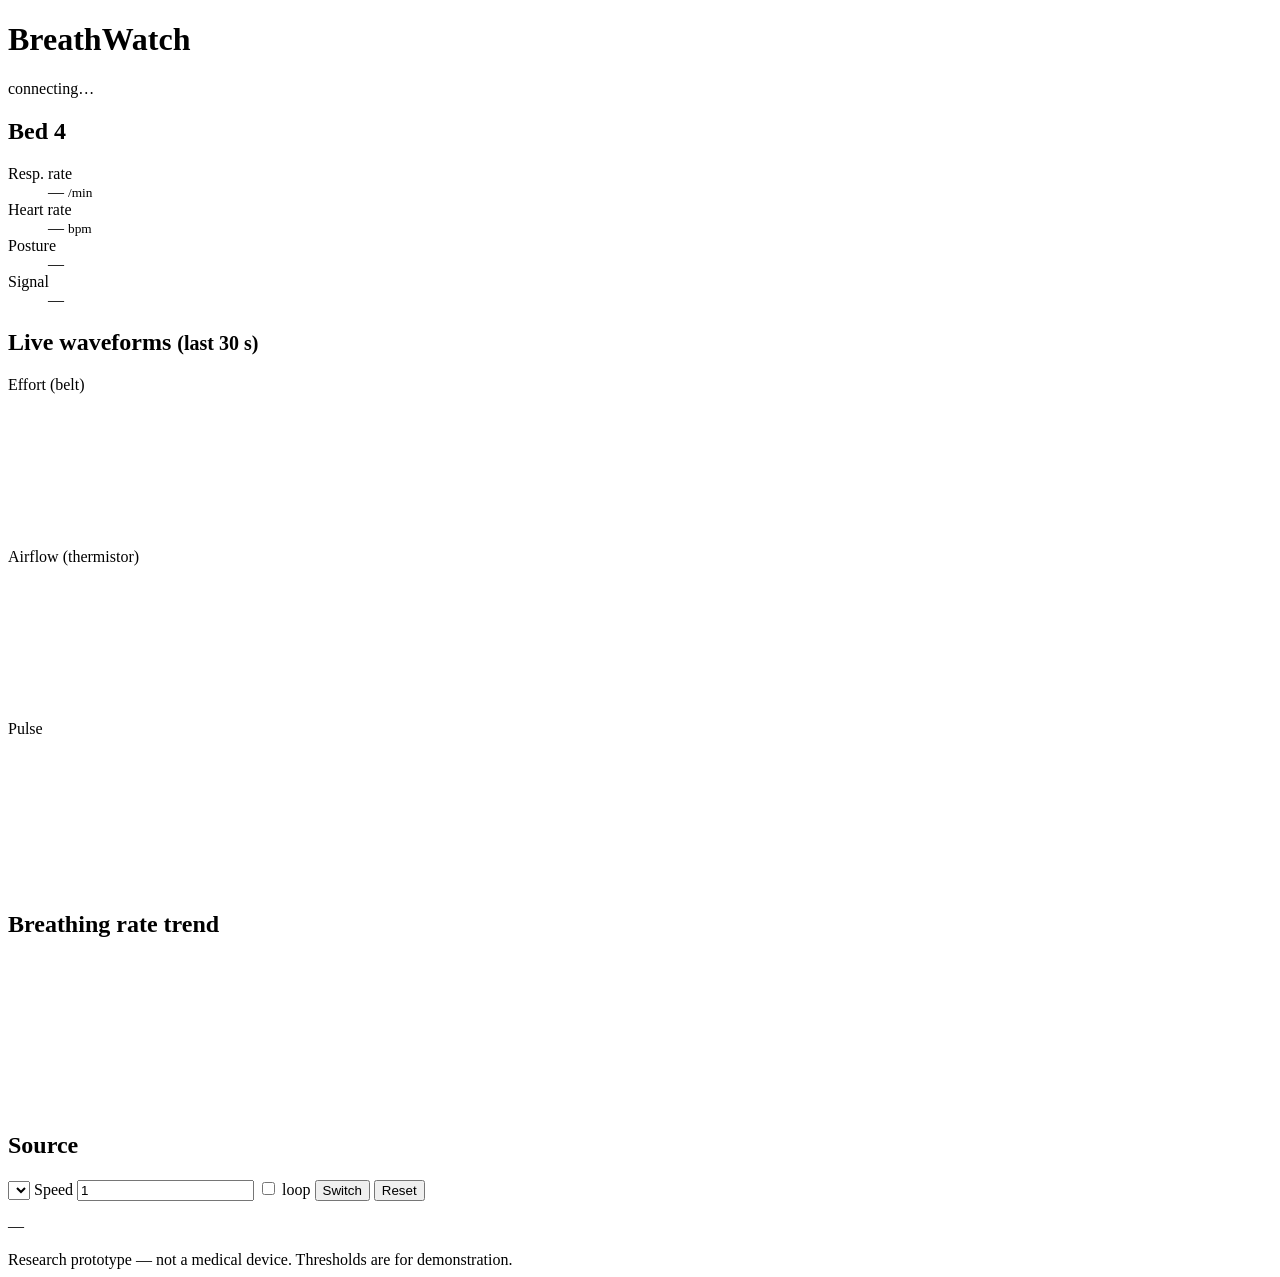
==== web/index.html @ d57223e6 "M2: ingest, live WebSocket and minimal dashboard - server/ingest.py: ring buffers; seq-based timelin" ====
<!doctype html>
<html lang="en">
<head>
  <meta charset="utf-8">
  <meta name="viewport" content="width=device-width, initial-scale=1">
  <title>BreathWatch</title>
  <link rel="stylesheet" href="/static/style.css">
</head>
<body>
  <header class="topbar">
    <h1 class="topbar__title">BreathWatch</h1>
    <span class="conn" id="conn" data-state="connecting">connecting…</span>
  </header>

  <main class="layout">
    <!-- 1. Patient tile -->
    <section class="panel tile" id="tile" data-tier="0" aria-label="Patient">
      <h2 class="tile__name">Bed 4</h2>
      <dl class="vitals">
        <div class="vital">
          <dt>Resp. rate</dt>
          <dd><span id="rr">—</span> <small>/min</small></dd>
          <dd class="vital__detail" id="rr-detail"></dd>
        </div>
        <div class="vital">
          <dt>Heart rate</dt>
          <dd><span id="hr">—</span> <small>bpm</small></dd>
        </div>
        <div class="vital">
          <dt>Posture</dt>
          <dd id="posture">—</dd>
        </div>
        <div class="vital">
          <dt>Signal</dt>
          <dd><span class="badge" id="quality">—</span></dd>
        </div>
      </dl>
    </section>

    <!-- 2. Live waveforms -->
    <section class="panel" aria-label="Live waveforms">
      <h2 class="panel__title">Live waveforms <small>(last 30 s)</small></h2>
      <div class="wave"><span class="wave__label">Effort (belt)</span><div class="wave__plot"><canvas id="wave-effort"></canvas></div></div>
      <div class="wave"><span class="wave__label">Airflow (thermistor)</span><div class="wave__plot"><canvas id="wave-airflow"></canvas></div></div>
      <div class="wave"><span class="wave__label">Pulse</span><div class="wave__plot"><canvas id="wave-pulse"></canvas></div></div>
    </section>

    <!-- 3. Breathing-rate trend -->
    <section class="panel" aria-label="Breathing-rate trend">
      <h2 class="panel__title">Breathing rate trend</h2>
      <div class="trend"><canvas id="trend"></canvas></div>
    </section>

    <!-- 8. Controls -->
    <section class="panel controls" aria-label="Controls">
      <h2 class="panel__title">Source</h2>
      <form id="source-form" class="controls__row">
        <select id="source-select" aria-label="Input source"></select>
        <label>Speed <input id="source-speed" type="number" min="0" step="0.5" value="1"></label>
        <label><input id="source-loop" type="checkbox"> loop</label>
        <button type="submit">Switch</button>
        <button type="button" id="reset-btn">Reset</button>
      </form>
      <p class="status" id="status">—</p>
    </section>
  </main>

  <footer class="footer">
    Research prototype — not a medical device. Thresholds are for demonstration.
  </footer>

  <script src="/static/vendor/chart.umd.min.js"></script>
  <script src="/static/app.js"></script>
</body>
</html>
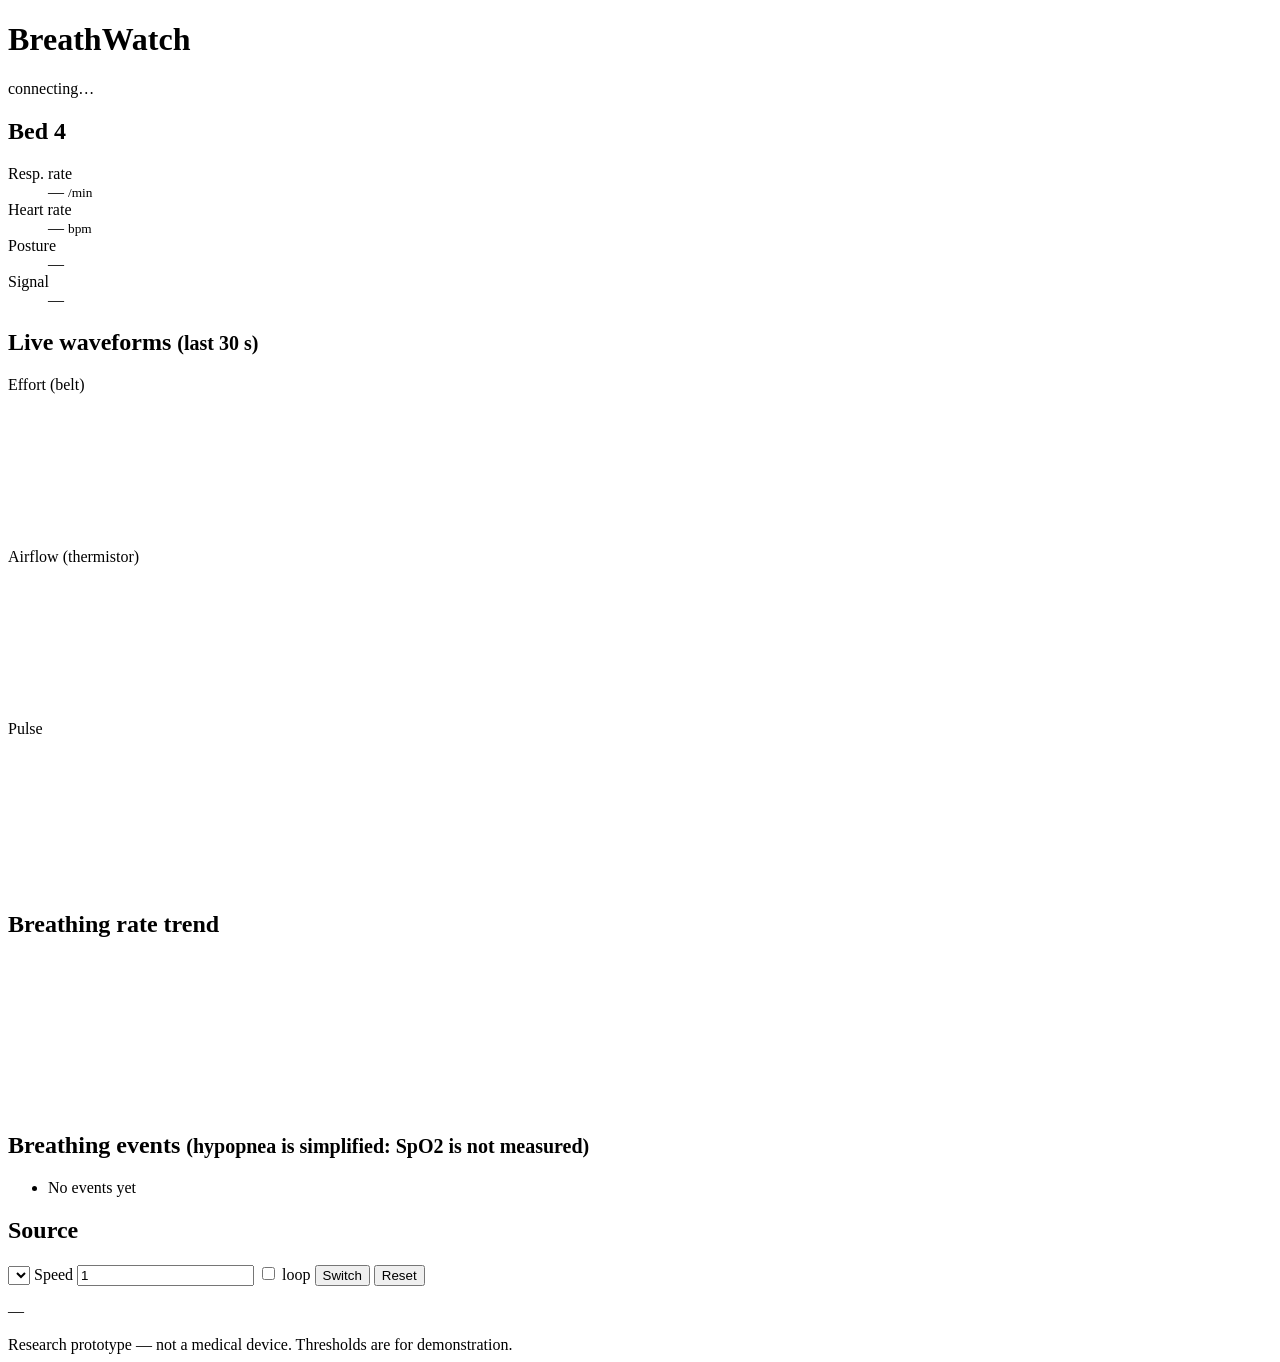
==== commit e450edd1: "M5: apnea and hypopnea detection - server/events.py: per-second state machine on Hilbert envelopes v" ====
--- a/web/index.html
+++ b/web/index.html
@@ -51,6 +51,13 @@
       <div class="trend"><canvas id="trend"></canvas></div>
     </section>
 
+    <!-- 4. Event timeline -->
+    <section class="panel" aria-label="Breathing events">
+      <h2 class="panel__title">Breathing events <small>(hypopnea is simplified: SpO2 is not measured)</small></h2>
+      <p class="status" id="ongoing"></p>
+      <ul class="events" id="events"><li class="events__empty">No events yet</li></ul>
+    </section>
+
     <!-- 8. Controls -->
     <section class="panel controls" aria-label="Controls">
       <h2 class="panel__title">Source</h2>
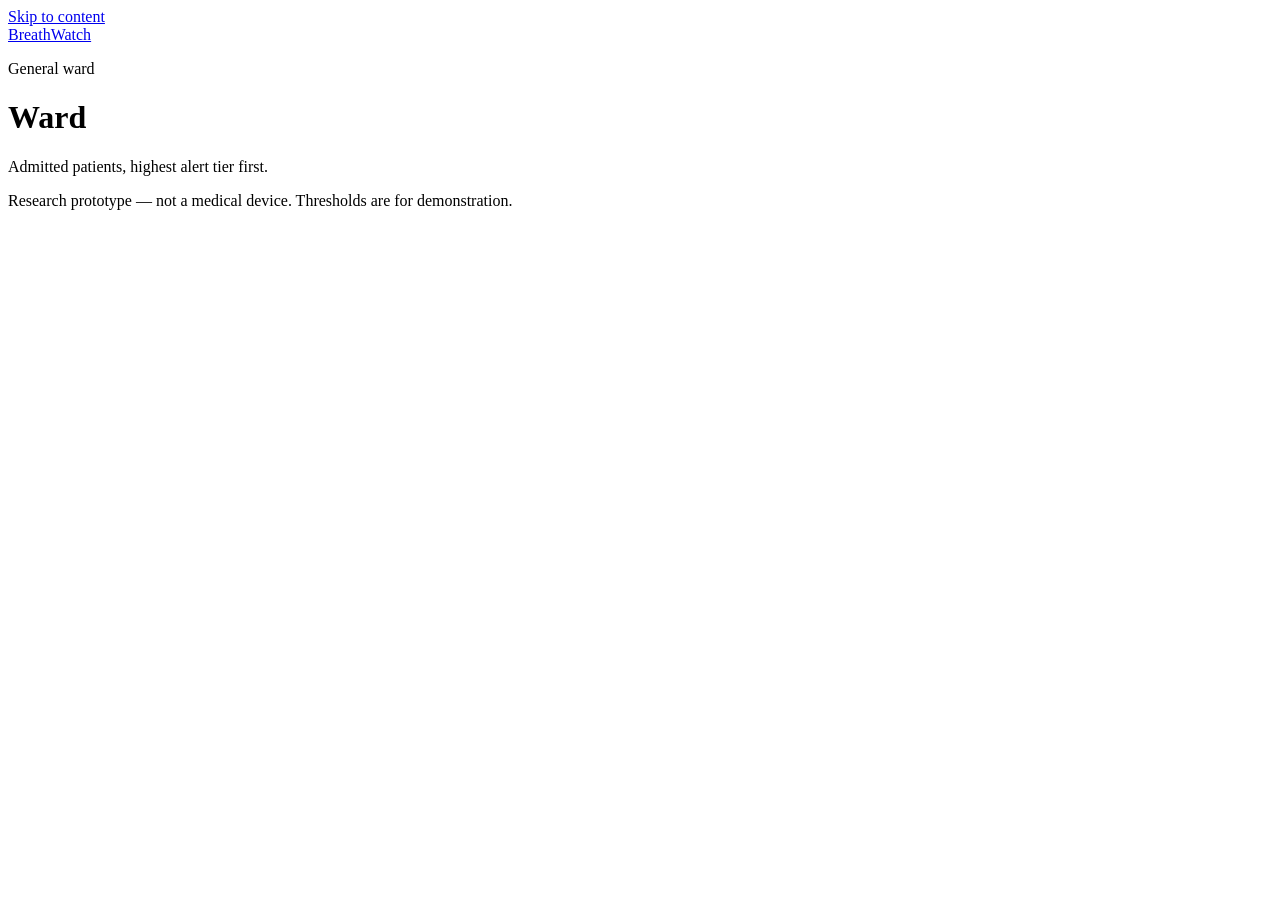
==== commit c08e2895: "Add the clinical ward frontend against the §19 mock. Nurses can sign in, scan the ward, open a patie" ====
--- a/web/index.html
+++ b/web/index.html
@@ -3,80 +3,27 @@
 <head>
   <meta charset="utf-8">
   <meta name="viewport" content="width=device-width, initial-scale=1">
-  <title>BreathWatch</title>
+  <meta name="theme-color" content="#f3f0e8">
+  <title>Ward · BreathWatch</title>
+  <link rel="icon" href="data:image/svg+xml,%3Csvg xmlns='http://www.w3.org/2000/svg' viewBox='0 0 16 16'%3E%3Crect x='1' y='1' width='14' height='14' rx='3' fill='none' stroke='%231d5c54' stroke-width='1.5'/%3E%3Cpath d='M3 9.2c1.1-2 2.1-2 3.1 0s2 2 3.1 0 2.1-2 3.2 0' fill='none' stroke='%231d5c54' stroke-width='1.2'/%3E%3C/svg%3E">
   <link rel="stylesheet" href="/static/style.css">
 </head>
 <body>
-  <header class="topbar">
-    <h1 class="topbar__title">BreathWatch</h1>
-    <span class="conn" id="conn" data-state="connecting">connecting…</span>
-  </header>
-
-  <main class="layout">
-    <!-- 1. Patient tile -->
-    <section class="panel tile" id="tile" data-tier="0" aria-label="Patient">
-      <h2 class="tile__name">Bed 4</h2>
-      <dl class="vitals">
-        <div class="vital">
-          <dt>Resp. rate</dt>
-          <dd><span id="rr">—</span> <small>/min</small></dd>
-          <dd class="vital__detail" id="rr-detail"></dd>
-        </div>
-        <div class="vital">
-          <dt>Heart rate</dt>
-          <dd><span id="hr">—</span> <small>bpm</small></dd>
-        </div>
-        <div class="vital">
-          <dt>Posture</dt>
-          <dd id="posture">—</dd>
-        </div>
-        <div class="vital">
-          <dt>Signal</dt>
-          <dd><span class="badge" id="quality">—</span></dd>
-        </div>
-      </dl>
-    </section>
-
-    <!-- 2. Live waveforms -->
-    <section class="panel" aria-label="Live waveforms">
-      <h2 class="panel__title">Live waveforms <small>(last 30 s)</small></h2>
-      <div class="wave"><span class="wave__label">Effort (belt)</span><div class="wave__plot"><canvas id="wave-effort"></canvas></div></div>
-      <div class="wave"><span class="wave__label">Airflow (thermistor)</span><div class="wave__plot"><canvas id="wave-airflow"></canvas></div></div>
-      <div class="wave"><span class="wave__label">Pulse</span><div class="wave__plot"><canvas id="wave-pulse"></canvas></div></div>
-    </section>
-
-    <!-- 3. Breathing-rate trend -->
-    <section class="panel" aria-label="Breathing-rate trend">
-      <h2 class="panel__title">Breathing rate trend</h2>
-      <div class="trend"><canvas id="trend"></canvas></div>
-    </section>
-
-    <!-- 4. Event timeline -->
-    <section class="panel" aria-label="Breathing events">
-      <h2 class="panel__title">Breathing events <small>(hypopnea is simplified: SpO2 is not measured)</small></h2>
-      <p class="status" id="ongoing"></p>
-      <ul class="events" id="events"><li class="events__empty">No events yet</li></ul>
-    </section>
-
-    <!-- 8. Controls -->
-    <section class="panel controls" aria-label="Controls">
-      <h2 class="panel__title">Source</h2>
-      <form id="source-form" class="controls__row">
-        <select id="source-select" aria-label="Input source"></select>
-        <label>Speed <input id="source-speed" type="number" min="0" step="0.5" value="1"></label>
-        <label><input id="source-loop" type="checkbox"> loop</label>
-        <button type="submit">Switch</button>
-        <button type="button" id="reset-btn">Reset</button>
-      </form>
-      <p class="status" id="status">—</p>
-    </section>
+  <a class="skip" href="#main">Skip to content</a>
+  <header class="top" id="chrome"><a class="brand" href="/">BreathWatch</a></header>
+  <main class="wrap" id="main">
+    <div class="page-head">
+      <div>
+        <p class="eyebrow">General ward</p>
+        <h1>Ward</h1>
+        <p class="lede" id="lede">Admitted patients, highest alert tier first.</p>
+      </div>
+      <p class="fine" id="generated"></p>
+    </div>
+    <section class="tiers" id="tiers" aria-label="Patients by alert tier" aria-live="polite"></section>
+    <div class="board" id="board" aria-label="Patient census"></div>
   </main>
-
-  <footer class="footer">
-    Research prototype — not a medical device. Thresholds are for demonstration.
-  </footer>
-
-  <script src="/static/vendor/chart.umd.min.js"></script>
-  <script src="/static/app.js"></script>
+  <footer class="footer">Research prototype — not a medical device. Thresholds are for demonstration.</footer>
+  <script type="module" src="/static/app.js"></script>
 </body>
 </html>
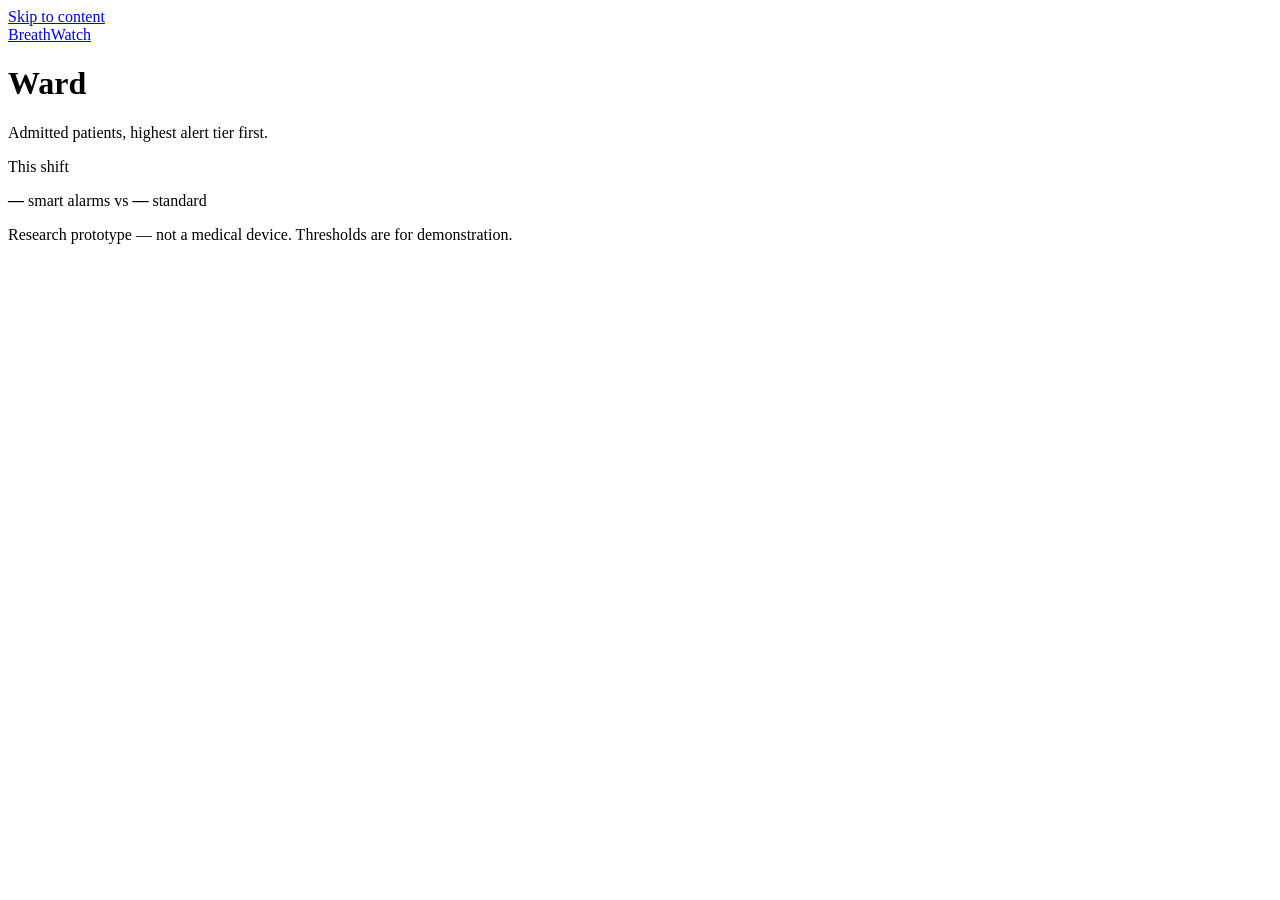
==== commit 1ad0c840: "Show the ward as a filterable status board. Each bed is one name and one plain-language line on a fi" ====
--- a/web/index.html
+++ b/web/index.html
@@ -3,24 +3,26 @@
 <head>
   <meta charset="utf-8">
   <meta name="viewport" content="width=device-width, initial-scale=1">
-  <meta name="theme-color" content="#f3f0e8">
+  <meta name="theme-color" content="#ffffff">
   <title>Ward · BreathWatch</title>
   <link rel="icon" href="data:image/svg+xml,%3Csvg xmlns='http://www.w3.org/2000/svg' viewBox='0 0 16 16'%3E%3Crect x='1' y='1' width='14' height='14' rx='3' fill='none' stroke='%231d5c54' stroke-width='1.5'/%3E%3Cpath d='M3 9.2c1.1-2 2.1-2 3.1 0s2 2 3.1 0 2.1-2 3.2 0' fill='none' stroke='%231d5c54' stroke-width='1.2'/%3E%3C/svg%3E">
   <link rel="stylesheet" href="/static/style.css">
 </head>
-<body>
+<body data-title="Ward">
   <a class="skip" href="#main">Skip to content</a>
   <header class="top" id="chrome"><a class="brand" href="/">BreathWatch</a></header>
   <main class="wrap" id="main">
-    <div class="page-head">
+    <div class="ward-head">
       <div>
-        <p class="eyebrow">General ward</p>
         <h1>Ward</h1>
         <p class="lede" id="lede">Admitted patients, highest alert tier first.</p>
       </div>
-      <p class="fine" id="generated"></p>
+      <div class="shift-stat" id="shift-stat">
+        <p class="fine" id="shift-label">This shift</p>
+        <p class="shift-stat__nums"><b id="smart-n">—</b> smart alarms <span>vs <b id="std-n">—</b> standard</span></p>
+      </div>
     </div>
-    <section class="tiers" id="tiers" aria-label="Patients by alert tier" aria-live="polite"></section>
+    <div class="tier-filters" id="tiers" role="toolbar" aria-label="Filter by status"></div>
     <div class="board" id="board" aria-label="Patient census"></div>
   </main>
   <footer class="footer">Research prototype — not a medical device. Thresholds are for demonstration.</footer>
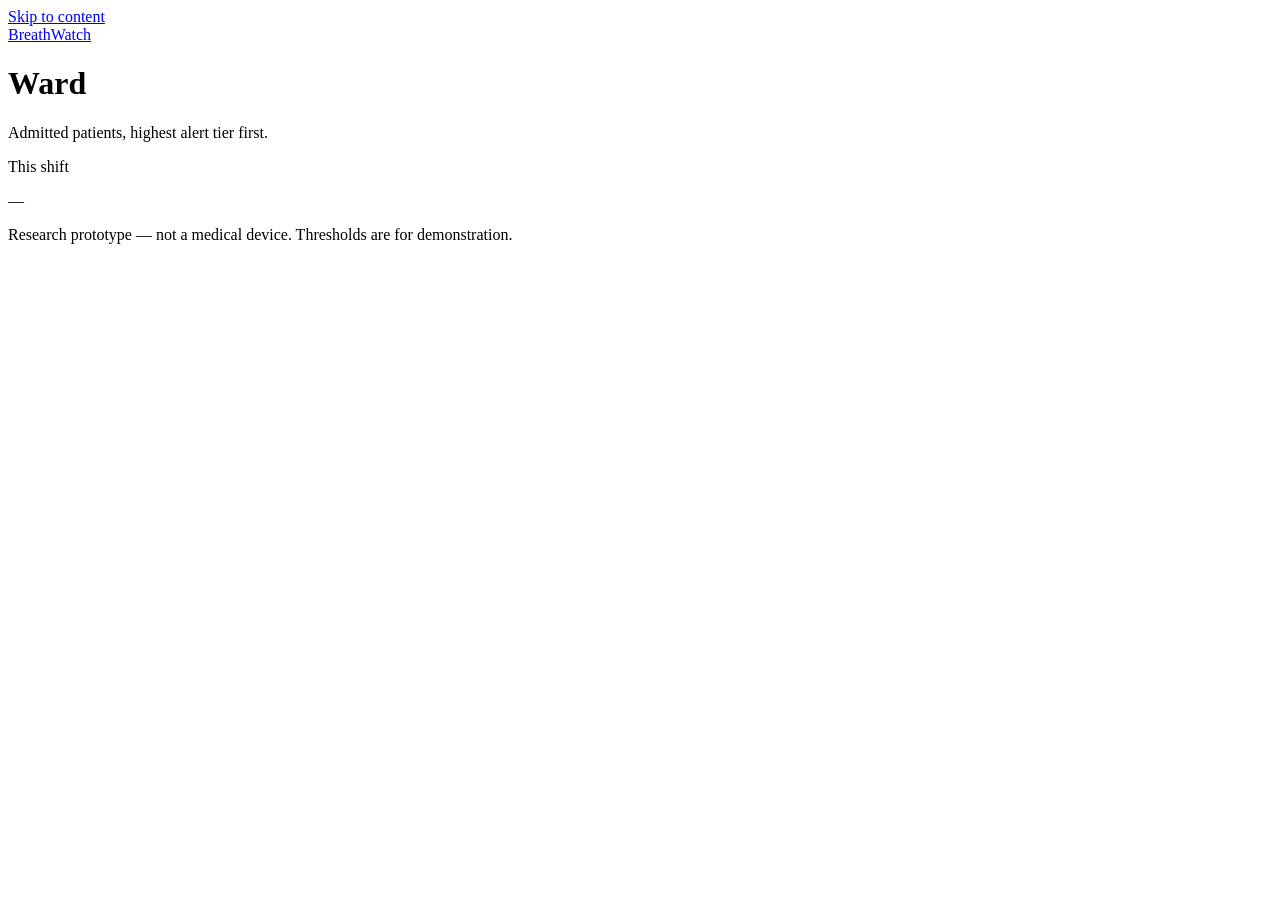
==== commit cf5866e3: "Show this shift's alarm counts as a single comparison. The ward header reads "7 vs 23 this shift" an" ====
--- a/web/index.html
+++ b/web/index.html
@@ -19,7 +19,8 @@
       </div>
       <div class="shift-stat" id="shift-stat">
         <p class="fine" id="shift-label">This shift</p>
-        <p class="shift-stat__nums"><b id="smart-n">—</b> smart alarms <span>vs <b id="std-n">—</b> standard</span></p>
+        <p class="shift-stat__nums" id="shift-counts">—</p>
+        <p class="fine" id="shift-rates" hidden></p>
       </div>
     </div>
     <div class="tier-filters" id="tiers" role="toolbar" aria-label="Filter by status"></div>
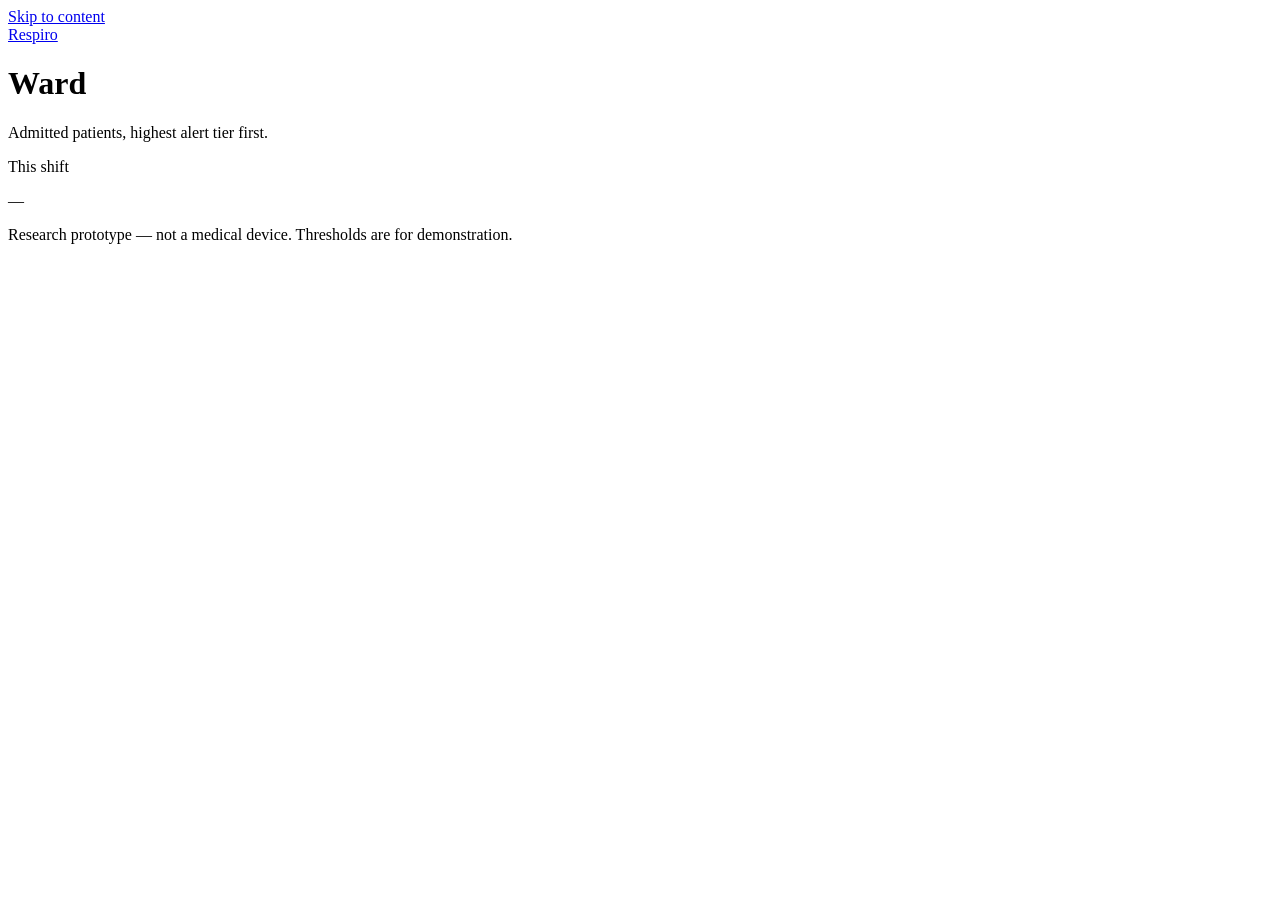
==== commit 6f91d05b: "Rename product to Respiro (user-facing) Co-authored-by: Cursor <cursoragent@cursor.com>" ====
--- a/web/index.html
+++ b/web/index.html
@@ -4,13 +4,13 @@
   <meta charset="utf-8">
   <meta name="viewport" content="width=device-width, initial-scale=1">
   <meta name="theme-color" content="#ffffff">
-  <title>Ward · BreathWatch</title>
+  <title>Ward · Respiro</title>
   <link rel="icon" href="data:image/svg+xml,%3Csvg xmlns='http://www.w3.org/2000/svg' viewBox='0 0 16 16'%3E%3Crect x='1' y='1' width='14' height='14' rx='3' fill='none' stroke='%231d5c54' stroke-width='1.5'/%3E%3Cpath d='M3 9.2c1.1-2 2.1-2 3.1 0s2 2 3.1 0 2.1-2 3.2 0' fill='none' stroke='%231d5c54' stroke-width='1.2'/%3E%3C/svg%3E">
   <link rel="stylesheet" href="/static/style.css">
 </head>
 <body data-title="Ward">
   <a class="skip" href="#main">Skip to content</a>
-  <header class="top" id="chrome"><a class="brand" href="/">BreathWatch</a></header>
+  <header class="top" id="chrome"><a class="brand" href="/">Respiro</a></header>
   <main class="wrap" id="main">
     <div class="ward-head">
       <div>
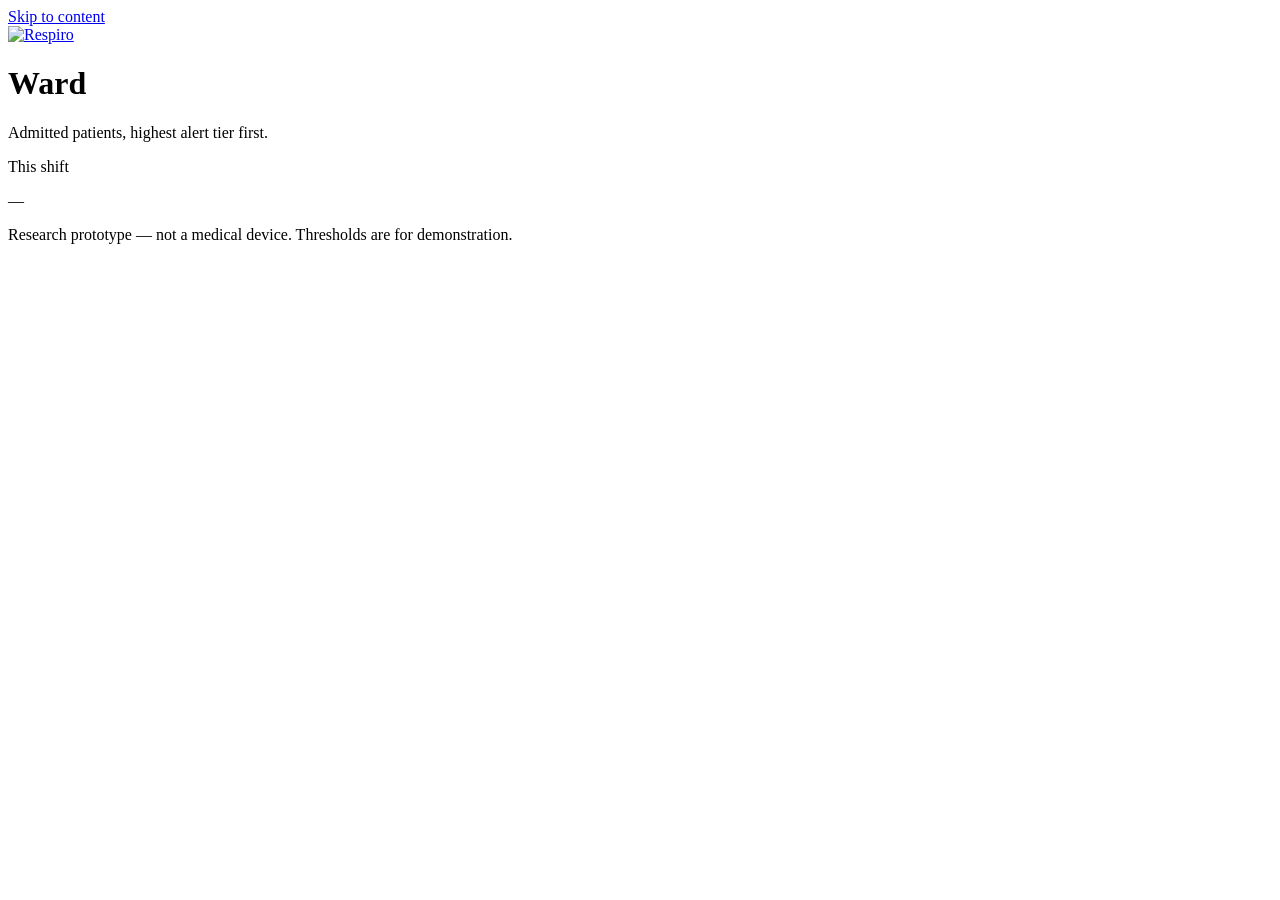
==== commit d1bbfd00: "Add Respiro logo and favicon, dark-blue text, reorder clinical note panel Co-Authored-By: Claude Son" ====
--- a/web/index.html
+++ b/web/index.html
@@ -5,12 +5,12 @@
   <meta name="viewport" content="width=device-width, initial-scale=1">
   <meta name="theme-color" content="#ffffff">
   <title>Ward · Respiro</title>
-  <link rel="icon" href="data:image/svg+xml,%3Csvg xmlns='http://www.w3.org/2000/svg' viewBox='0 0 16 16'%3E%3Crect x='1' y='1' width='14' height='14' rx='3' fill='none' stroke='%231d5c54' stroke-width='1.5'/%3E%3Cpath d='M3 9.2c1.1-2 2.1-2 3.1 0s2 2 3.1 0 2.1-2 3.2 0' fill='none' stroke='%231d5c54' stroke-width='1.2'/%3E%3C/svg%3E">
   <link rel="stylesheet" href="/static/style.css">
+  <link rel="icon" href="/static/favicon.png?v=2" type="image/png">
 </head>
 <body data-title="Ward">
   <a class="skip" href="#main">Skip to content</a>
-  <header class="top" id="chrome"><a class="brand" href="/">Respiro</a></header>
+  <header class="top" id="chrome"><a class="brand" href="/"><img src="/static/logo.png" alt="Respiro"></a></header>
   <main class="wrap" id="main">
     <div class="ward-head">
       <div>
